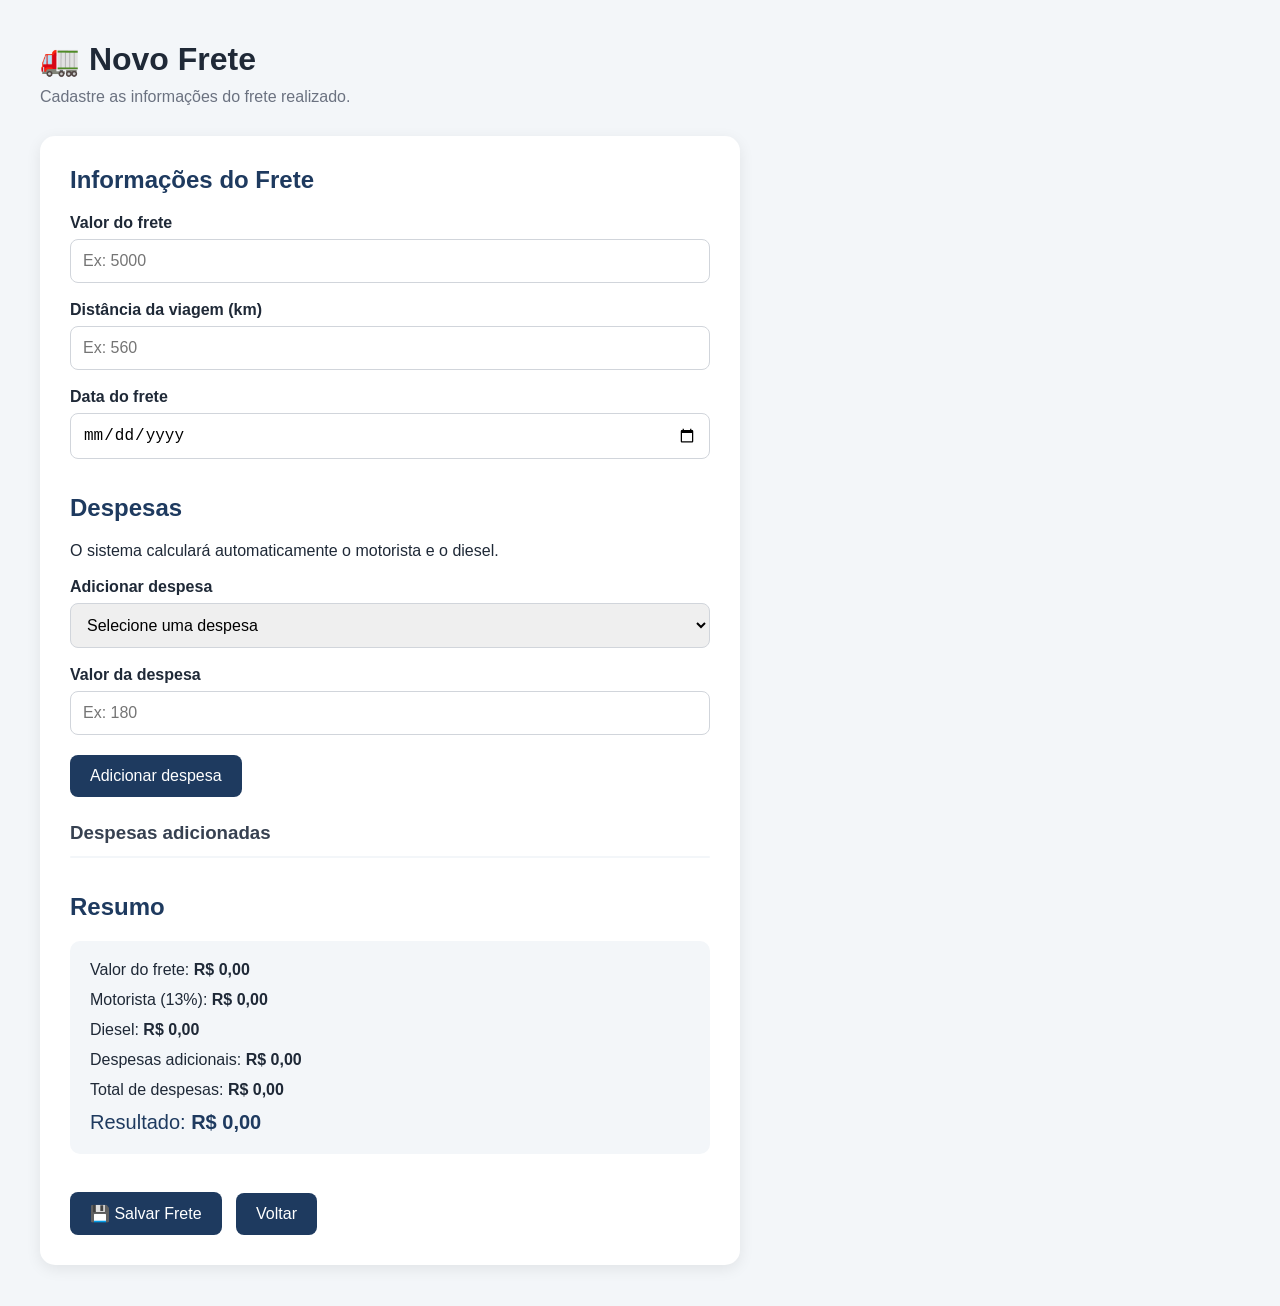
==== novo-frete.html @ adc1d2e7 "Primeira versão do controle de fretes" ====
<!DOCTYPE html>
<html lang="pt-BR">

<head>
    <meta charset="UTF-8">
    <meta name="viewport" content="width=device-width, initial-scale=1.0">

    <title>Novo Frete - Controle de Fretes</title>

    <link rel="stylesheet" href="style.css">
</head>

<body>

    <h1>🚛 Novo Frete</h1>

    <p>Cadastre as informações do frete realizado.</p>

    <div class="formulario">

        <h2>Informações do Frete</h2>

        <label for="valorFrete">Valor do frete</label>
        <input type="number" id="valorFrete" placeholder="Ex: 5000">

        <label for="distancia">Distância da viagem (km)</label>
        <input type="number" id="distancia" placeholder="Ex: 560">

        <label for="data">Data do frete</label>
        <input type="date" id="data">

        <h2>Despesas</h2>

        <p>O sistema calculará automaticamente o motorista e o diesel.</p>

        <label for="despesa">Adicionar despesa</label>

        <select id="despesa">
            <option value="">Selecione uma despesa</option>
            <option value="Pedágio">Pedágio</option>
            <option value="Alimentação">Alimentação</option>
            <option value="Manutenção">Manutenção</option>
            <option value="Estacionamento">Estacionamento</option>
            <option value="Hospedagem">Hospedagem</option>
            <option value="Lavagem">Lavagem</option>
            <option value="Outros">Outros</option>
        </select>

        <div id="campoOutro" style="display: none;">

            <label for="nomeOutro">Nome da despesa</label>

            <input
                type="text"
                id="nomeOutro"
                placeholder="Ex: Descarga"
            >

        </div>

        <label for="valorDespesa">Valor da despesa</label>

        <input
            type="number"
            id="valorDespesa"
            placeholder="Ex: 180"
        >

        <button type="button" id="btnAdicionarDespesa">
            Adicionar despesa
        </button>

        <h3 class="titulo-despesas">Despesas adicionadas</h3>

        <div id="listaDespesas"></div>

        <h2>Resumo</h2>

        <div class="resumo">
            <p>Valor do frete: <strong id="valorFreteResumo">R$ 0,00</strong></p>
            <p>Motorista (13%): <strong id="valorMotorista">R$ 0,00</strong></p>            
            <p>Diesel: <strong id="valorDiesel">R$ 0,00</strong></p>
            <p>Despesas adicionais: <strong id="valorDespesasAdicionais">R$ 0,00</strong></p>
            <p>Total de despesas: <strong id="totalDespesas">R$ 0,00</strong></p>
            <p>Resultado: <strong id="resultado">R$ 0,00</strong></p>
        </div>

        <br>

        <button type="button" id="btnSalvarFrete">💾 Salvar Frete</button>

        <button type="button" onclick="window.location.href='index.html'">
            Voltar
        </button>

    </div>

    <script src="script.js"></script>

</body>

</html>
---- style.css ----
* {
    box-sizing: border-box;
    margin: 0;
    padding: 0;
}

body {
    font-family: Arial, sans-serif;
    background-color: #f3f6f9;
    color: #1f2937;
    min-height: 100vh;
    padding: 40px;
}

h1 {
    margin-bottom: 10px;
}

body > p {
    margin-bottom: 25px;
    color: #6b7280;
}

button {
    padding: 12px 20px;
    margin-right: 10px;
    border: none;
    border-radius: 8px;
    background-color: #1e3a5f;
    color: white;
    font-size: 16px;
    cursor: pointer;
}

button:hover {
    background-color: #162d4a;
}

h2 {
    margin-top: 40px;
    margin-bottom: 20px;
}

.cards {
    display: flex;
    gap: 20px;
    flex-wrap: wrap;
}

.cards > div {
    background-color: white;
    padding: 25px;
    border-radius: 12px;
    width: 300px;
    box-shadow: 0 4px 12px rgba(0, 0, 0, 0.08);
}

.cards h3 {
    margin-bottom: 10px;
}

.cards p {
    font-size: 24px;
    font-weight: bold;
    color: #1e3a5f;
}

/* =========================
   FORMULÁRIO DE NOVO FRETE
   ========================= */

.formulario {
    max-width: 700px;
    margin-top: 30px;
    background-color: white;
    padding: 30px;
    border-radius: 15px;
    box-shadow: 0 4px 15px rgba(0, 0, 0, 0.08);
}

.formulario h2 {
    margin-top: 35px;
    margin-bottom: 20px;
    color: #1e3a5f;
}

.formulario h2:first-child {
    margin-top: 0;
}

.formulario label {
    display: block;
    margin-top: 18px;
    margin-bottom: 7px;
    font-weight: bold;
}

.formulario input,
.formulario select {
    width: 100%;
    padding: 12px;
    border: 1px solid #d1d5db;
    border-radius: 8px;
    font-size: 16px;
}

.formulario input:focus,
.formulario select:focus {
    outline: none;
    border-color: #1e3a5f;
}

.formulario button {
    margin-top: 20px;
}

.resumo {
    background-color: #f3f6f9;
    padding: 20px;
    border-radius: 10px;
}

.resumo p {
    margin-bottom: 12px;
}

.resumo p:last-child {
    margin-bottom: 0;
    font-size: 20px;
    color: #1e3a5f;
}

.titulo-despesas {
    margin-top: 25px;
    margin-bottom: 12px;
    color: #374151;
}

#listaDespesas {
    background-color: #f3f6f9;
    padding: 1px 15px;
    border-radius: 10px;
}

#listaDespesas p {
    margin-bottom: 8px;
}

#listaDespesas p:last-child {
    margin-bottom: 0;
}

.item-despesa {
    display: flex;
    justify-content: space-between;
    align-items: center;
    padding: 10px 0;
    border-bottom: 1px solid #d1d5db;
}

.item-despesa:last-child {
    border-bottom: none;
}

.btn-excluir {
    margin: 0;
    padding: 7px 12px;
    background-color: #dc2626;
    font-size: 14px;
}

.btn-excluir:hover {
    background-color: #b91c1c;
}

/* =========================
   HISTÓRICO DE FRETES
   ========================= */

.historico {
    max-width: 900px;
    margin-top: 30px;
}

/* =========================
   CARDS DOS FRETES
   ========================= */

.card-frete {
    background-color: white;
    padding: 25px;
    margin-bottom: 15px;
    border-radius: 14px;
    box-shadow: 0 4px 12px rgba(0, 0, 0, 0.08);
}


/* CABEÇALHO */

.cabecalho-frete {
    display: flex;
    justify-content: space-between;
    align-items: center;

    padding-bottom: 20px;
    margin-bottom: 20px;

    border-bottom: 1px solid #e5e7eb;
}

.cabecalho-frete h3 {
    margin-bottom: 7px;
    color: #1e3a5f;
    font-size: 20px;
}

.cabecalho-frete span {
    color: #6b7280;
    font-size: 14px;
}

.valor-frete-card {
    font-size: 24px;
    font-weight: bold;
    color: #1e3a5f;
}


/* INFORMAÇÕES */

.info-frete {
    display: grid;
    grid-template-columns: repeat(4, 1fr);
    gap: 12px;
    margin-bottom: 20px;
}

.info-frete > div {
    background-color: #f3f6f9;
    padding: 15px;
    border-radius: 10px;
}

.info-frete span {
    display: block;
    color: #6b7280;
    font-size: 13px;
    margin-bottom: 6px;
}

.info-frete strong {
    font-size: 16px;
    color: #1f2937;
}


/* RESULTADO */

.resultado-frete {
    display: flex;
    justify-content: space-between;
    align-items: center;

    padding: 17px 20px;
    margin-bottom: 18px;

    background-color: #eef4f9;
    border-radius: 10px;
}

.resultado-frete span {
    font-weight: bold;
    color: #374151;
}

.resultado-frete strong {
    font-size: 21px;
    color: #1e3a5f;
}


/* BOTÃO EXCLUIR */

.btn-excluir-frete {
    margin: 0;
    padding: 9px 15px;

    background-color: #dc2626;
    color: white;

    border-radius: 8px;
    font-size: 14px;
}

.btn-excluir-frete:hover {
    background-color: #b91c1c;
}

/* =========================
   RESUMO MENSAL
   ========================= */

.resumo-mes {
    background-color: white;
    padding: 25px;
    margin-top: 10px;
    margin-bottom: 30px;
    border-radius: 12px;
    box-shadow: 0 4px 12px rgba(0, 0, 0, 0.08);
}

.resumo-mes p {
    margin-bottom: 12px;
    font-size: 17px;
}

.resumo-mes p:last-child {
    margin-bottom: 0;
    font-size: 22px;
    color: #1e3a5f;
}

/* =========================
   RESUMO SEMANAL
   ========================= */

.resumo-semana {
    background-color: white;
    padding: 20px 25px;
    margin-bottom: 20px;
    border-radius: 12px;
    box-shadow: 0 4px 12px rgba(0, 0, 0, 0.08);

    display: grid;
    grid-template-columns: repeat(4, 1fr);
    gap: 15px;
}

.resumo-semana p {
    margin: 0;
    padding: 15px;
    background-color: #f3f6f9;
    border-radius: 10px;
    font-size: 15px;
}

.resumo-semana strong {
    display: block;
    margin-top: 7px;
    font-size: 19px;
    color: #1e3a5f;
}


/* TÍTULO DAS SEMANAS */

.historico > h2 {
    margin-top: 35px;
    margin-bottom: 15px;
    color: #1e3a5f;
}

.historico > h2:first-child {
    margin-top: 0;
}

/* =========================
   TÍTULOS DO HISTÓRICO
   ========================= */

.titulo-mes {
    margin-top: 20px;
    margin-bottom: 25px;
    padding-bottom: 12px;

    border-bottom: 2px solid #1e3a5f;

    color: #1e3a5f;
    font-size: 28px;
}

.titulo-semana {
    margin-top: 30px;
    margin-bottom: 15px;

    color: #374151;
    font-size: 21px;
}

.titulo-total-mes {
    margin-top: 40px;
    margin-bottom: 15px;

    color: #1e3a5f;
}

/* =========================
   MESES CLICÁVEIS
   ========================= */

.bloco-mes {
    background-color: white;
    margin-bottom: 18px;
    border-radius: 14px;
    box-shadow: 0 4px 12px rgba(0, 0, 0, 0.08);
    overflow: hidden;
}

/* CABEÇALHO */

.cabecalho-mes {
    padding: 22px 25px;

    display: flex;
    justify-content: space-between;
    align-items: center;

    cursor: pointer;

    transition: background-color 0.2s;
}

.cabecalho-mes:hover {
    background-color: #f8fafc;
}

.cabecalho-mes h2 {
    margin: 0 0 7px 0;
    color: #1e3a5f;
    font-size: 23px;
}

.cabecalho-mes p {
    margin: 0;
    color: #6b7280;
    font-size: 14px;
}

.seta-mes {
    font-size: 18px;
    color: #1e3a5f;

    transition: transform 0.25s;
}

/* CONTEÚDO */

.conteudo-mes {
    display: none;
    padding: 0 25px 25px 25px;
}

/* MÊS ABERTO */

.bloco-mes.mes-aberto .conteudo-mes {
    display: block;
}

.bloco-mes.mes-aberto .seta-mes {
    transform: rotate(180deg);
}

/* =========================
   MESES NO PAINEL INICIAL
   ========================= */

.bloco-mes-index {
    background-color: white;
    margin-top: 25px;
    border-radius: 14px;
    box-shadow: 0 4px 12px rgba(0, 0, 0, 0.08);
    overflow: hidden;
}

/* CABEÇALHO */

.cabecalho-mes-index {
    padding: 22px 25px;

    display: flex;
    justify-content: space-between;
    align-items: center;

    cursor: pointer;

    transition: background-color 0.2s;
}

.cabecalho-mes-index:hover {
    background-color: #f8fafc;
}

.cabecalho-mes-index h2 {
    margin: 0 0 7px 0;

    color: #1e3a5f;
    font-size: 23px;
}

.cabecalho-mes-index p {
    margin: 0;

    color: #6b7280;
    font-size: 14px;
}

.seta-mes-index {
    font-size: 18px;
    color: #1e3a5f;

    transition: transform 0.25s;
}

/* CONTEÚDO */

.conteudo-mes-index {
    display: none;

    padding: 0 25px 25px 25px;
}

/* MÊS ABERTO */

.bloco-mes-index.mes-aberto-index
.conteudo-mes-index {
    display: block;
}

.bloco-mes-index.mes-aberto-index
.seta-mes-index {
    transform: rotate(180deg);
}
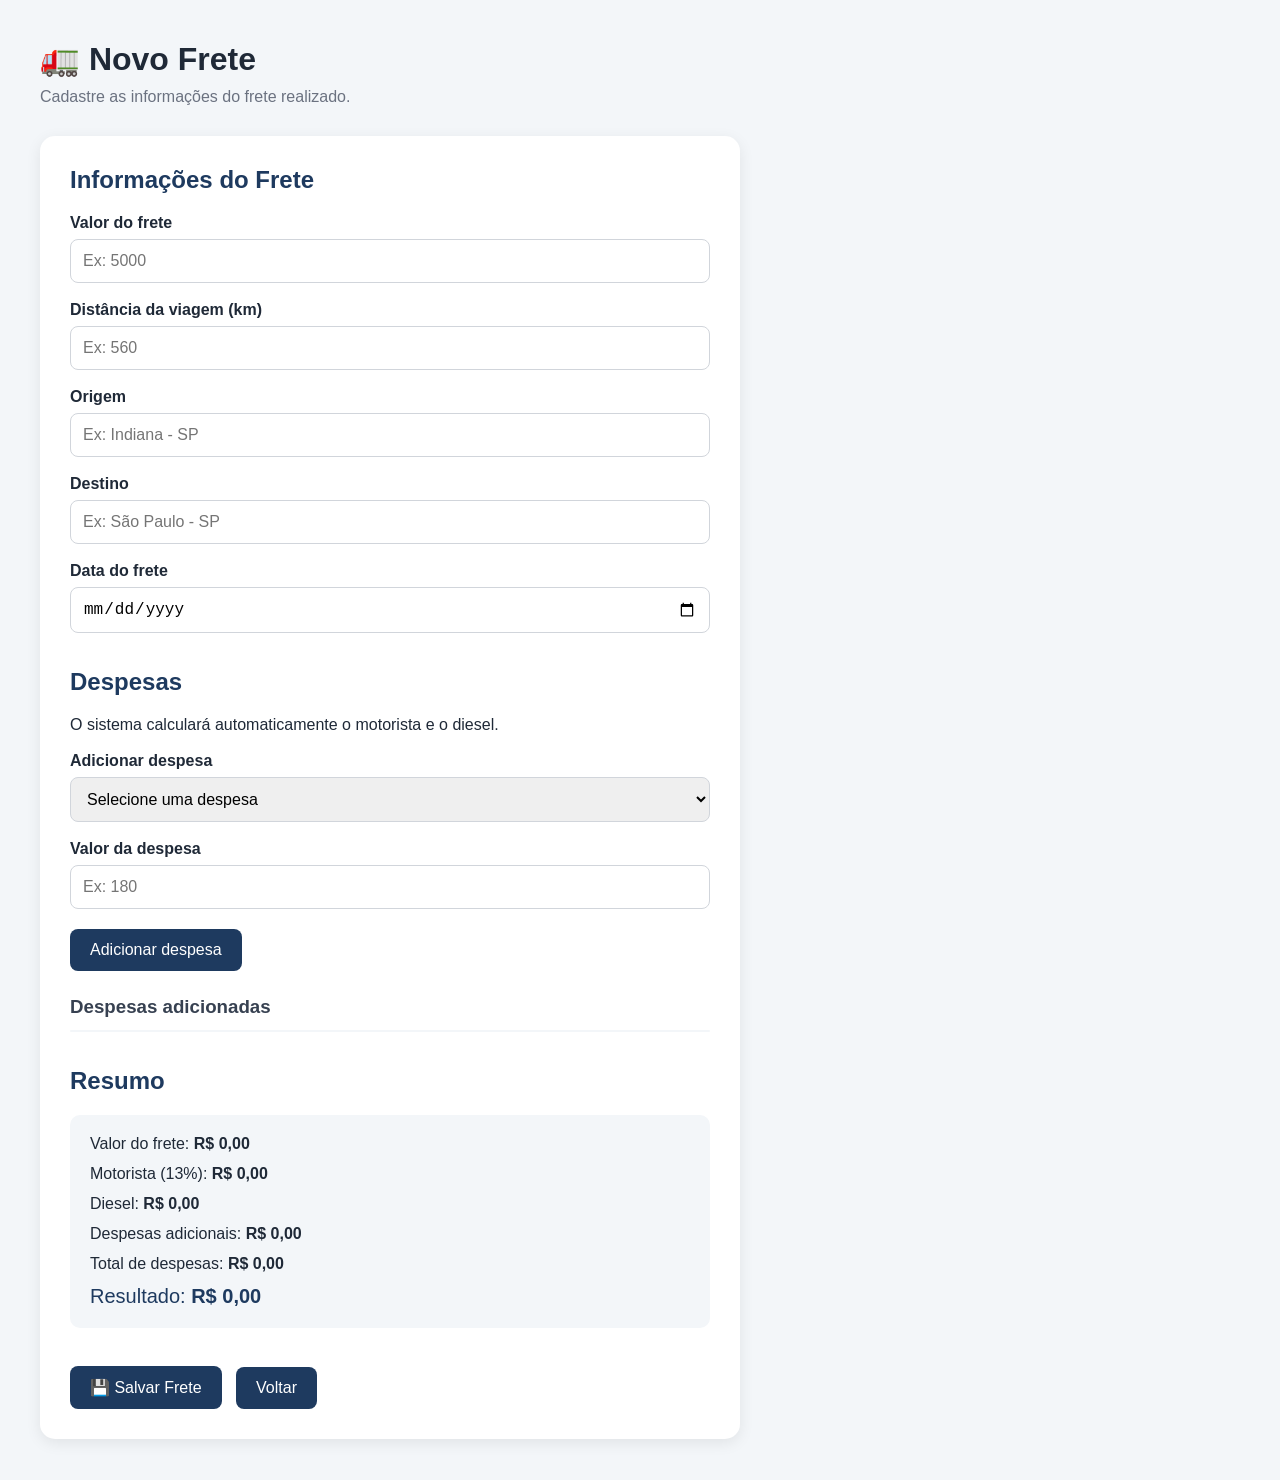
==== commit 4f65b4f4: "Melhora validação de origem e destino" ====
--- a/novo-frete.html
+++ b/novo-frete.html
@@ -25,6 +25,20 @@
 
         <label for="distancia">Distância da viagem (km)</label>
         <input type="number" id="distancia" placeholder="Ex: 560">
+
+        <label for="origem">Origem</label>
+<input
+    type="text"
+    id="origem"
+    placeholder="Ex: Indiana - SP"
+>
+
+<label for="destino">Destino</label>
+<input
+    type="text"
+    id="destino"
+    placeholder="Ex: São Paulo - SP"
+>
 
         <label for="data">Data do frete</label>
         <input type="date" id="data">
--- a/style.css
+++ b/style.css
@@ -325,7 +325,7 @@
    ========================= */
 
 .resumo-semana {
-    background-color: white;
+    background-color: #e8f1f8;
     padding: 20px 25px;
     margin-bottom: 20px;
     border-radius: 12px;
@@ -380,11 +380,17 @@
 }
 
 .titulo-semana {
-    margin-top: 30px;
-    margin-bottom: 15px;
-
-    color: #374151;
-    font-size: 21px;
+    margin-top: 35px;
+    margin-bottom: 18px;
+    padding: 12px 18px;
+
+    background-color: #dbeafe;
+    border-left: 6px solid #1e3a5f;
+    border-radius: 10px;
+
+    color: #1e3a5f;
+    font-size: 24px;
+    font-weight: bold;
 }
 
 .titulo-total-mes {
@@ -529,4 +535,57 @@
 .bloco-mes-index.mes-aberto-index
 .seta-mes-index {
     transform: rotate(180deg);
+}
+
+/* =========================
+   CORES DOS DETALHES DO FRETE
+========================= */
+
+.info-frete > div:nth-child(1) {
+    background-color: #f1f5f9;
+}
+
+.info-frete > div:nth-child(2) {
+    background-color: #f3e8ff;
+}
+
+.info-frete > div:nth-child(3) {
+    background-color: #fef3c7;
+}
+
+.info-frete > div:nth-child(4) {
+    background-color: #ffedd5;
+}
+
+
+/* =========================
+   RESULTADO DO FRETE
+========================= */
+
+.resultado-frete {
+    background-color: #ecfdf5;
+}
+
+.resultado-frete strong {
+    color: #047857;
+}
+
+/* =========================
+   CORES DO RESUMO DA SEMANA
+========================= */
+
+.resumo-semana p:nth-child(1) {
+    background-color: #f1f5f9;
+}
+
+.resumo-semana p:nth-child(2) {
+    background-color: #ecfdf5;
+}
+
+.resumo-semana p:nth-child(3) {
+    background-color: #fef2f2;
+}
+
+.resumo-semana p:nth-child(4) {
+    background-color: #eff6ff;
 }
